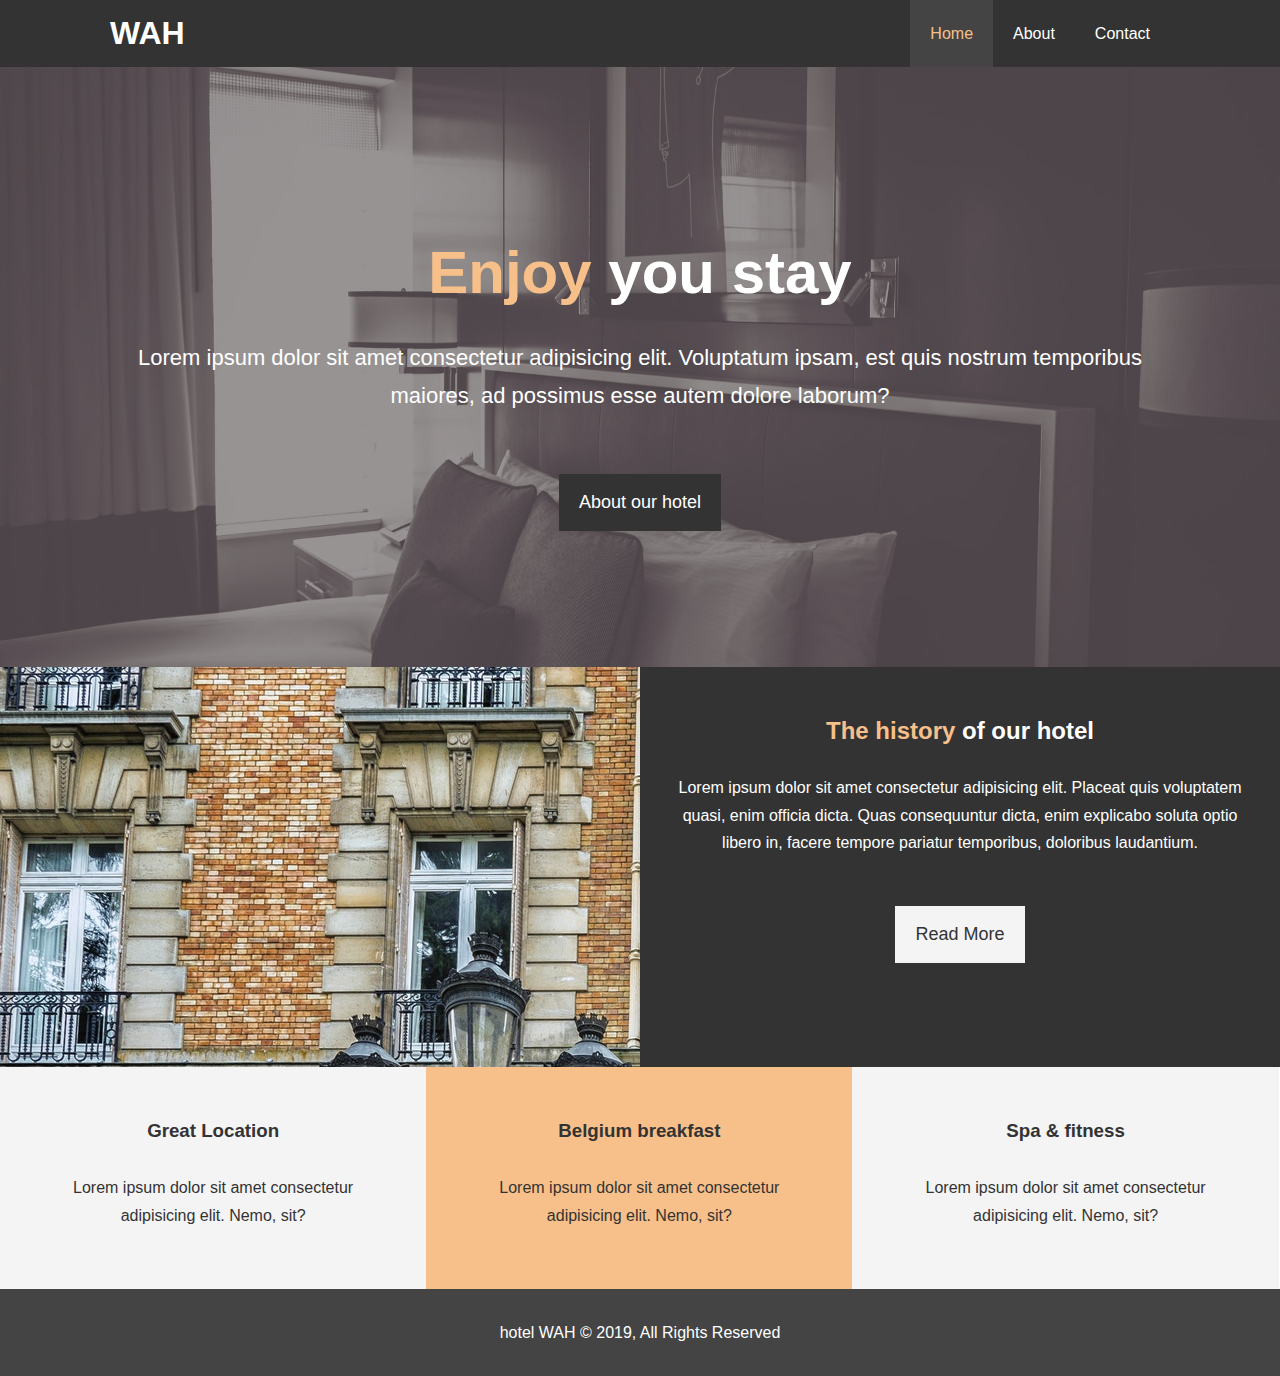
==== index.html @ b53292cb "first commit" ====
<!DOCTYPE html>
<html lang="en">

<head>
  <meta charset="UTF-8">
  <meta name="viewport" content="width=device-width, initial-scale=1.0">
  <meta http-equiv="X-UA-Compatible" content="ie=edge">
  <meta name="description" content="Welcome to this extraordinary hotel in Antwerp">
  <meta name="keywords" content="hotel, Antwerp, extraordinary">
  <title>Antwerp hotel website | Welcome</title>
  <link rel="stylesheet" href="css/style.css">
  <link rel="stylesheet" href="https://use.fontawesome.com/releases/v5.7.2/css/all.css" integrity="sha384-fnmOCqbTlWIlj8LyTjo7mOUStjsKC4pOpQbqyi7RrhN7udi9RwhKkMHpvLbHG9Sr"
    crossorigin="anonymous">


</head>

<body>
  <header>
    <nav id="navbar">
      <div class="container">
        <h1 class="logo"><a href="index.html">WAH</a></h1>
        <ul>
          <li><a class="current" href="index.html">Home</a></li>
          <li><a href="about.html">About</a></li>
          <li><a href="contact.html">Contact</a></li>
        </ul>
      </div>
    </nav>
    <div id="showcase">
      <div class="container">
        <div id="showcase-content">
          <h1><span class="text-primary">Enjoy</span> you stay</h1>
          <p class="lead">Lorem ipsum dolor sit amet consectetur adipisicing elit. Voluptatum ipsam, est quis nostrum
            temporibus
            maiores, ad possimus esse autem dolore laborum?
          </p>
          <a href="about.html" class="btn">About our hotel</a>
        </div>
      </div>
    </div>
  </header>
  <section id="home-info" class="bg-dark">
    <div class="info-img"></div>
    <div class="info-content">
      <h2><span class="text-primary">The history</span> of our hotel</h2>
      <p>Lorem ipsum dolor sit amet consectetur adipisicing elit. Placeat quis voluptatem quasi, enim officia dicta.
        Quas consequuntur dicta, enim explicabo soluta optio libero in, facere tempore pariatur temporibus, doloribus
        laudantium.</p>
      <a href="about.html" class="btn btn-light">Read More</a>
    </div>
  </section>
  <section id="features">
    <div class="box bg-light">
      <i class="fas fa-hotel fa-3x"></i>
      <h3>Great Location</h3>
      <p>Lorem ipsum dolor sit amet consectetur adipisicing elit. Nemo, sit?</p>
    </div>
    <div class="box bg-primary">
      <i class="fas fa-utensils fa-3x"></i>
      <h3>Belgium breakfast</h3>
      <p>Lorem ipsum dolor sit amet consectetur adipisicing elit. Nemo, sit?</p>
    </div>
    <div class="box bg-light">
      <i class="fas fa-dumbbell fa-3x"></i>
      <h3>Spa & fitness</h3>
      <p>Lorem ipsum dolor sit amet consectetur adipisicing elit. Nemo, sit?</p>
    </div>
  </section>
  <div class="clr"></div>
  <footer id="main-footer">
    <p>hotel WAH &copy; 2019, All Rights Reserved</p>
  </footer>


</body>

</html>
---- css/style.css ----
/* Reset */
* {
  margin: 0;
  padding: 0;
  box-sizing: border-box;
}

/* main-styling */
html,
body {
  font-family: "Segoe UI", Tahoma, Geneva, Verdana, sans-serif;
  line-height: 1.7em;
}

a {
  color: #333;
  text-decoration: none;
}

h1,
h2,
h3 {
  padding-bottom: 20px;
}

p {
  margin: 10px 0;
}

/* Utility */
.container {
  margin: auto;
  max-width: 1100px;
  overflow: auto;
  padding: 0 20px;
}

.text-primary {
  color: #f7c08a;
}

.lead {
  font-size: 22px;
}

.btn {
  display: inline-block;
  font-size: 18px;
  color: white;
  background: #333;
  padding: 15px 20px;
  border: none;
  cursor: pointer;
}

.btn-light {
  background: #f4f4f4;
  color: #333;
}

.btn:hover {
  background: #f7c08a;
  color: #333;
}

.bg-dark {
  background: #333;
  color: #fff;
}

.bg-light {
  background: #f4f4f4;
  color: #333;
}

.bg-primary {
  background: #f7c08a;
  color: #333;
}

.clr {
  clear: both;
}

.l-heading {
  font-size: 40px;
}

.py-1 {
  padding: 10px;
}

.py-2 {
  padding: 20px;
}

.py-3 {
  padding: 30px;
}

/* navbar */
#navbar {
  background: #333;
  color: #fff;
  overflow: auto;
}

#navbar a {
  color: white;
}

#navbar h1 {
  float: left;
  padding-top: 20px;
}

#navbar ul {
  list-style: none;
  float: right;
}

#navbar ul li {
  float: left;
}

#navbar ul li a {
  padding: 20px;
  text-align: center;
  display: block;
}

#navbar ul li a:hover,
#navbar ul li a.current {
  background: #444;
  color: #f7c08a;
}

/* showcase */

#showcase {
  background: url("../img/showcase.jpg") no-repeat center center/cover;
  height: 600px;
}

#showcase-content {
  color: white;
  text-align: center;
  padding-top: 170px;
}

#showcase-content h1 {
  font-size: 60px;
  line-height: 1.2em;
}

#showcase-content p {
  padding-bottom: 50px;
  line-height: 1.7em;
}

/*Home-info*/

#home-info {
  height: 400px;
}

#home-info .info-img {
  float: left;
  width: 50%;
  background: url("../img/photo-1.jpg") no-repeat;
  min-height: 100%;
}

#home-info .info-content {
  float: right;
  width: 50%;
  height: 100%;
  text-align: center;
  padding: 50px 30px;
  overflow: hidden;
}

#home-info .info-content p {
  padding-bottom: 40px;
}

/* features */

.box {
  float: left;
  width: 33.3%;
  padding: 50px;
  text-align: center;
}

.box i {
  margin-bottom: 10px;
}

/* about info */
#about-info .info-right {
  float: right;
  width: 50%;
  min-height: 100%;
}

#about-info .info-right img {
  display: block;
  margin: auto;
  width: 70%;
  border-radius: 50%;
}

#about-info .info-left {
  float: left;
  width: 50%;
  min-height: 100%;
}

/* testimonials */

#testimonials {
  height: 600px;
  background: url("../img/test-bg.jpg") no-repeat center center/cover;
  padding-top: 100px;
}

#testimonials .testimonial img {
  width: 100px;
  float: left;
  margin-right: 20px;
  border-radius: 50px;
}

#testimonials h2 {
  color: #fff;
  text-align: center;
  padding-bottom: 40px;
}

#testimonials .testimonial {
  padding: 20px;
  margin-bottom: 40px;
  border-radius: 5px;
  opacity: 0.9;
}

/* contact-form */

#contact-form .form-group {
  margin-bottom: 20px;
}

#contact-form label {
  display: block;
  margin-bottom: 5px;
}

#contact-form input,
#contact-form textarea {
  width: 100%;
  padding: 10px;
  border: 1px #ddd solid;
}

#contact-form textarea {
  height: 200px;
}

#contact-form input:focus,
#contact-form textarea:focus {
  outline: none;
  border-color: #f7c08a;
}


/* Footer */
#main-footer {
  text-align: center;
  background: #444;
  color: #fff;
  padding: 20px;
}
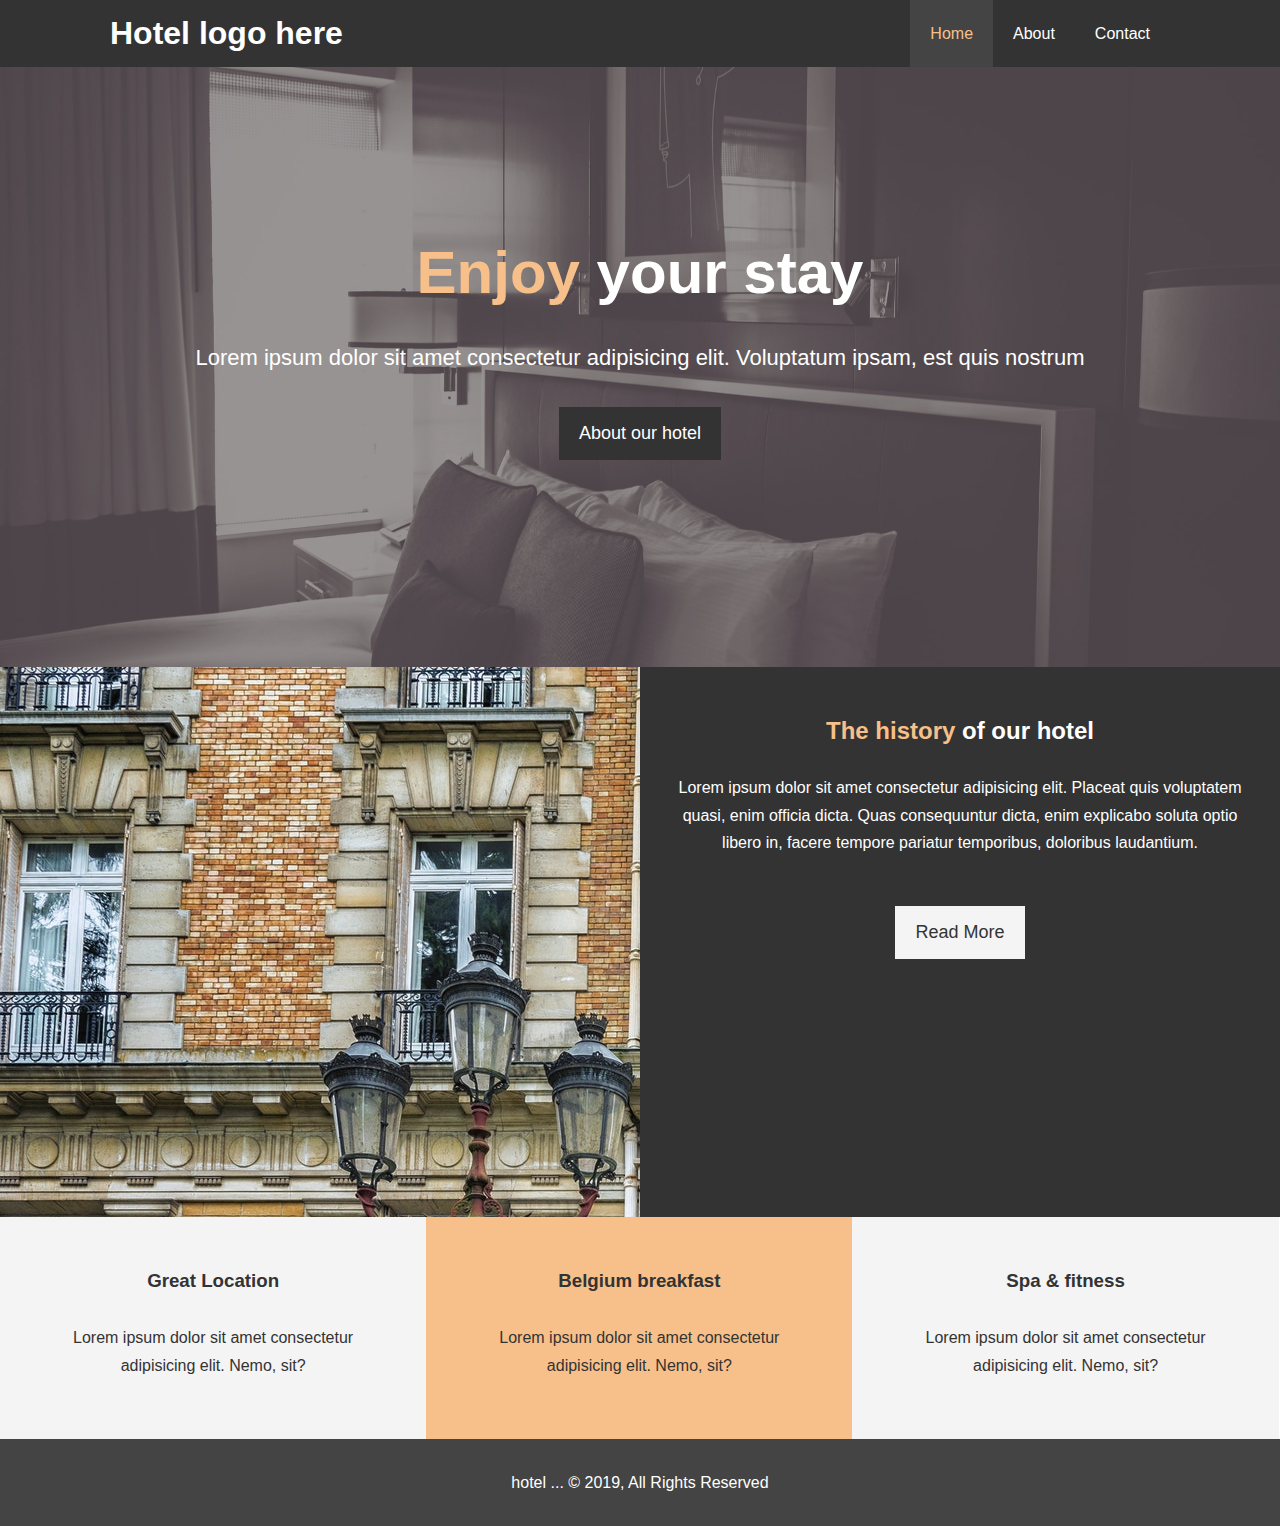
==== commit 00042c26: "made responsive" ====
--- a/index.html
+++ b/index.html
@@ -9,6 +9,7 @@
   <meta name="keywords" content="hotel, Antwerp, extraordinary">
   <title>Antwerp hotel website | Welcome</title>
   <link rel="stylesheet" href="css/style.css">
+  <link rel="stylesheet" media="screen and (max-width: 768px)" href="css/mobile.css">
   <link rel="stylesheet" href="https://use.fontawesome.com/releases/v5.7.2/css/all.css" integrity="sha384-fnmOCqbTlWIlj8LyTjo7mOUStjsKC4pOpQbqyi7RrhN7udi9RwhKkMHpvLbHG9Sr"
     crossorigin="anonymous">
 
@@ -19,7 +20,7 @@
   <header>
     <nav id="navbar">
       <div class="container">
-        <h1 class="logo"><a href="index.html">WAH</a></h1>
+        <h1 class="logo"><a href="index.html">Hotel logo here</a></h1>
         <ul>
           <li><a class="current" href="index.html">Home</a></li>
           <li><a href="about.html">About</a></li>
@@ -30,10 +31,8 @@
     <div id="showcase">
       <div class="container">
         <div id="showcase-content">
-          <h1><span class="text-primary">Enjoy</span> you stay</h1>
+          <h1><span class="text-primary">Enjoy</span> your stay</h1>
           <p class="lead">Lorem ipsum dolor sit amet consectetur adipisicing elit. Voluptatum ipsam, est quis nostrum
-            temporibus
-            maiores, ad possimus esse autem dolore laborum?
           </p>
           <a href="about.html" class="btn">About our hotel</a>
         </div>
@@ -69,7 +68,7 @@
   </section>
   <div class="clr"></div>
   <footer id="main-footer">
-    <p>hotel WAH &copy; 2019, All Rights Reserved</p>
+    <p>hotel ... &copy; 2019, All Rights Reserved</p>
   </footer>
 
 
--- a/css/style.css
+++ b/css/style.css
@@ -48,7 +48,7 @@
   font-size: 18px;
   color: white;
   background: #333;
-  padding: 15px 20px;
+  padding: 13px 20px;
   border: none;
   cursor: pointer;
 }
@@ -84,6 +84,7 @@
 
 .l-heading {
   font-size: 40px;
+  line-height: 1.2;
 }
 
 .py-1 {
@@ -109,7 +110,7 @@
   color: white;
 }
 
-#navbar h1 {
+#navbar .logo {
   float: left;
   padding-top: 20px;
 }
@@ -154,14 +155,14 @@
 }
 
 #showcase-content p {
-  padding-bottom: 50px;
+  padding-bottom: 20px;
   line-height: 1.7em;
 }
 
 /*Home-info*/
 
 #home-info {
-  height: 400px;
+  height: 550px;
 }
 
 #home-info .info-img {
@@ -220,7 +221,7 @@
 /* testimonials */
 
 #testimonials {
-  height: 600px;
+  height: 100%;
   background: url("../img/test-bg.jpg") no-repeat center center/cover;
   padding-top: 100px;
 }
--- a/css/mobile.css
+++ b/css/mobile.css
@@ -0,0 +1,69 @@
+#navbar .logo {
+  float: none;
+  text-align: center;
+}
+
+#navbar ul,
+#navbar ul li {
+  float: none;
+}
+
+#navbar ul li a {
+  padding: 5px;
+  border-bottom: #444 dotted 1px;
+}
+
+/* showcase */
+#showcase-content {
+  height: 100%;
+  padding-top: 50px;
+  padding-bottom: 40px;
+}
+
+#showcase-content p {
+  padding-top: 50px;
+  padding-bottom: 60px;
+}
+
+/* Home-info  */
+#home-info .info-img {
+  display: none;
+}
+
+#home-info .info-content {
+  float: none;
+  width: 100%;
+}
+
+/* boxes */
+
+.box {
+  float: none;
+  width: 100%;
+}
+
+/* About */
+#about-info .info-right {
+  float: none;
+  width: 100%;
+}
+
+#about-info .info-left {
+  float: none;
+  width: 100%;
+}
+
+#about-info .info-right img {
+  border-radius: 0;
+  margin-top: 30px;
+}
+
+.l-heading {
+  text-align: center;
+}
+
+/* contact */
+
+#contact-info .box {
+  border-bottom: #444 dotted 2px;
+}